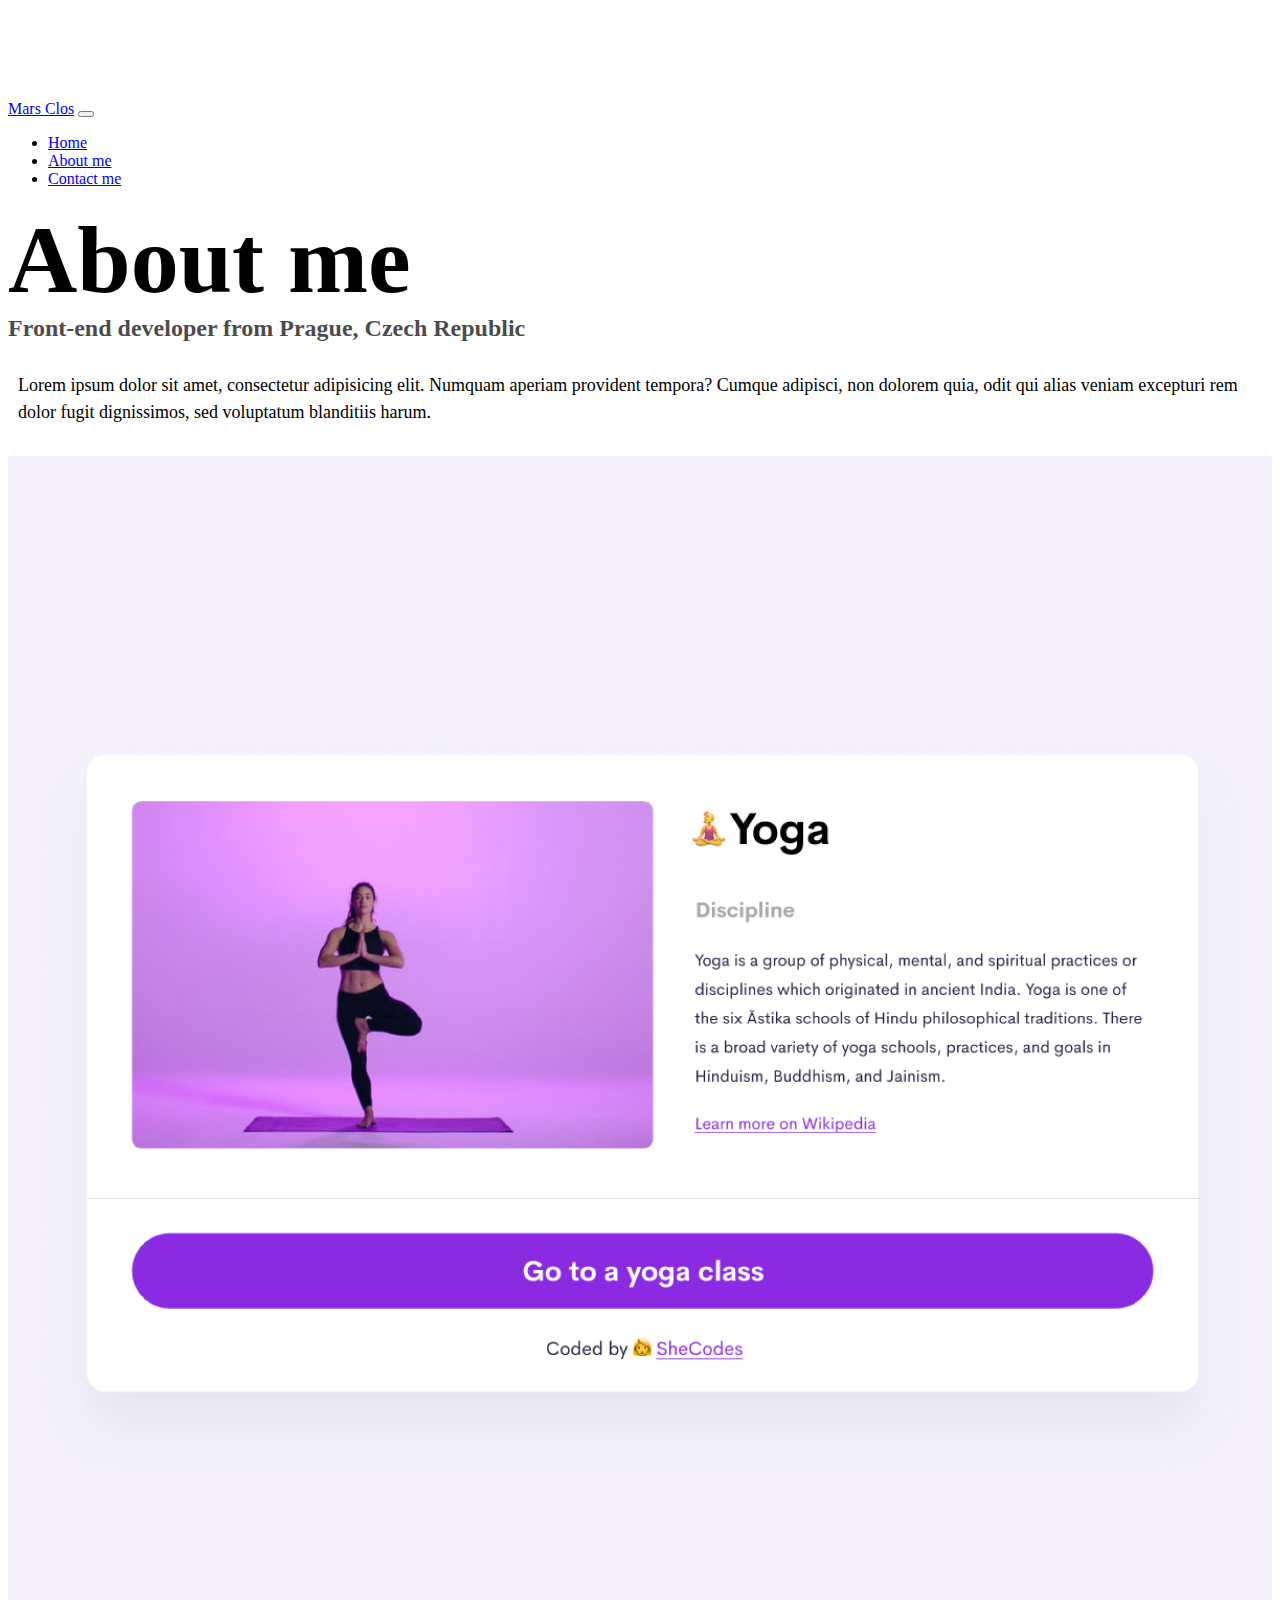
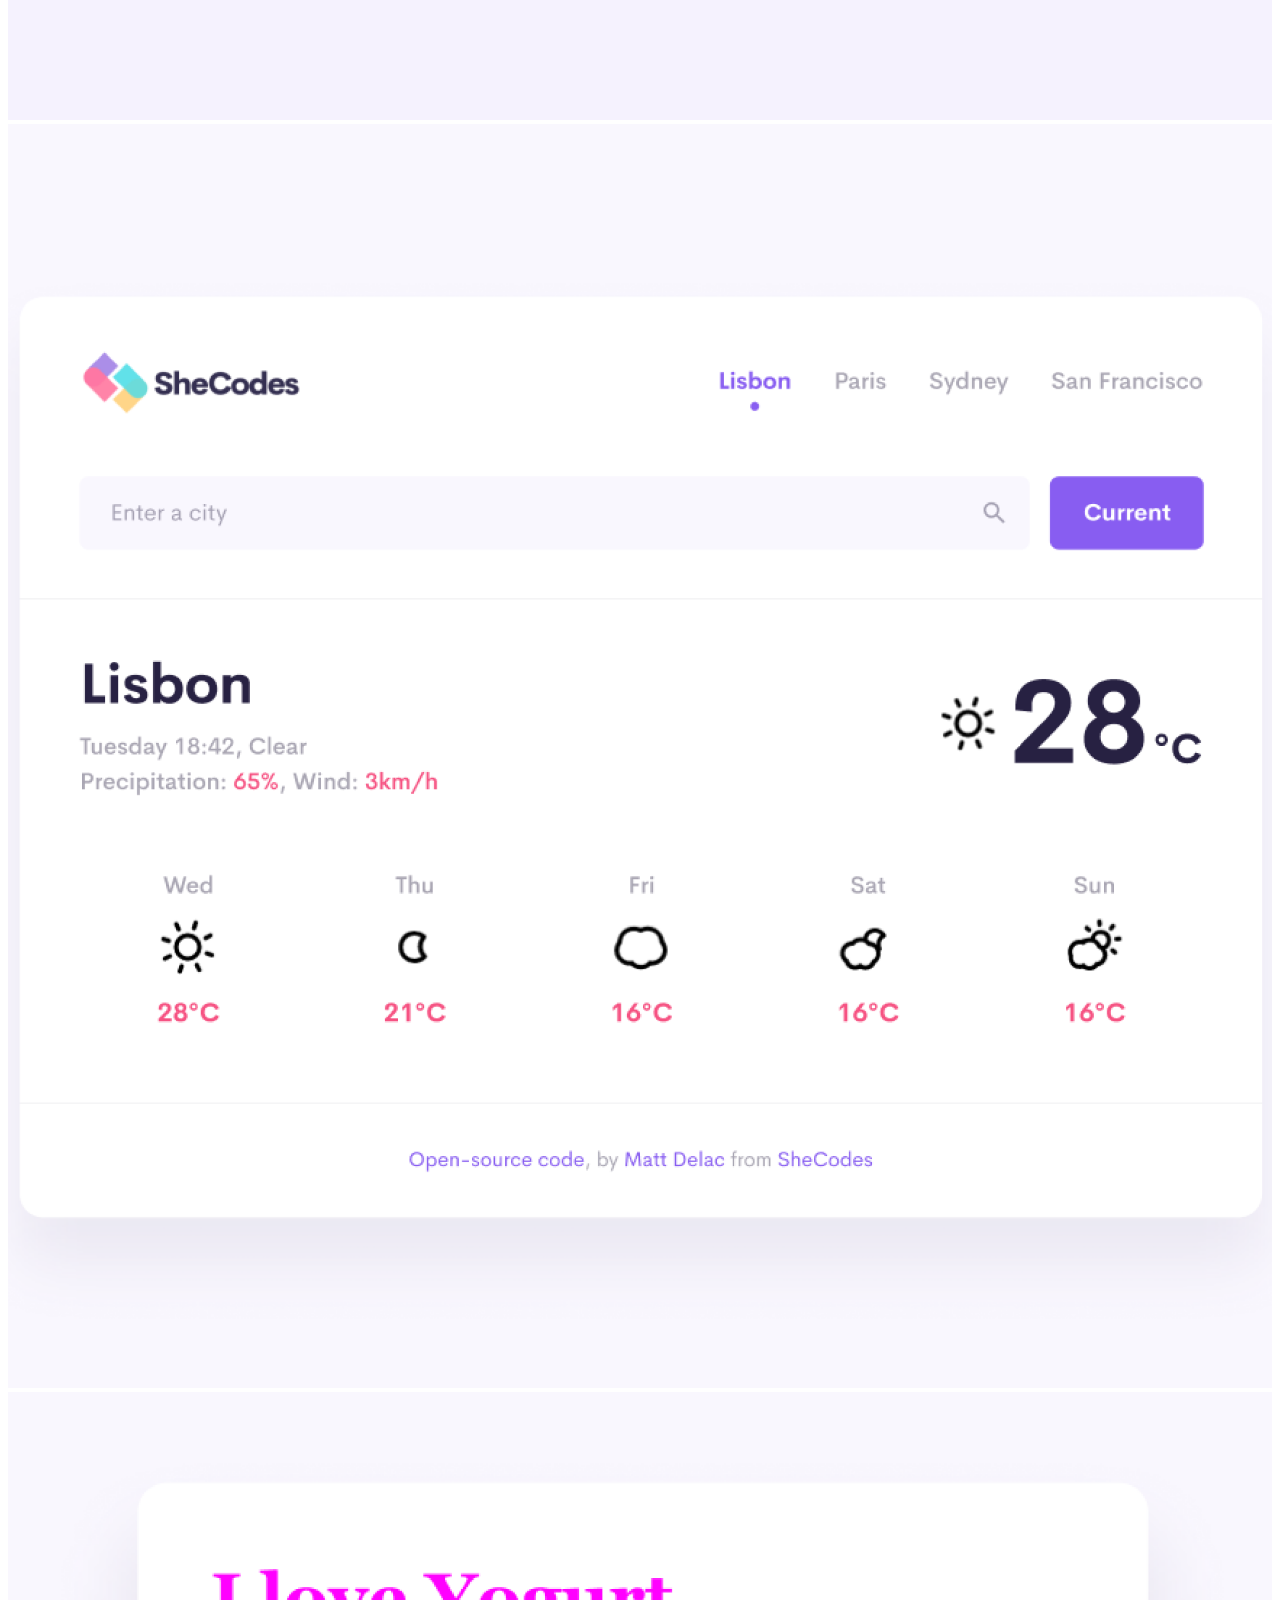
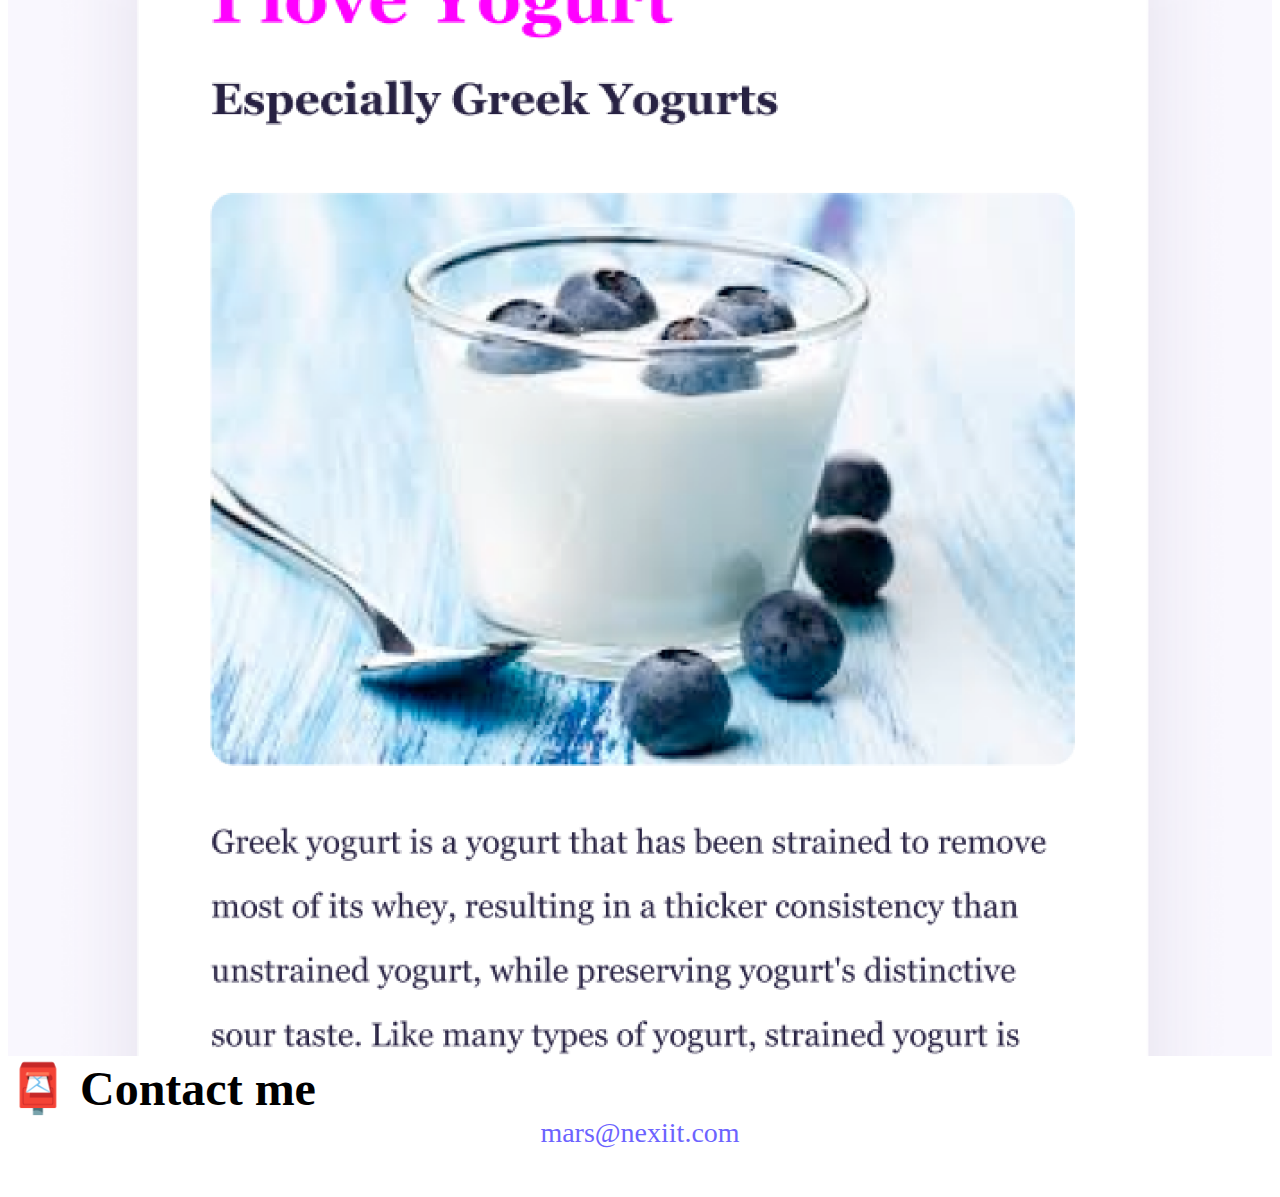
==== about.html @ f09f44d4 "add files" ====
<!DOCTYPE html>
<html lang="en">

<head>
    <meta charset="UTF-8" />
    <meta http-equiv="X-UA-Compatible" content="IE=edge" />
    <meta name="viewport" content="width=device-width, initial-scale=1.0" />
    <link href="https://cdn.jsdelivr.net/npm/bootstrap@5.0.2/dist/css/bootstrap.min.css" rel="stylesheet"
        integrity="sha384-EVSTQN3/azprG1Anm3QDgpJLIm9Nao0Yz1ztcQTwFspd3yD65VohhpuuCOmLASjC" crossorigin="anonymous" />
    <script src="https://cdn.jsdelivr.net/npm/bootstrap@5.0.2/dist/js/bootstrap.bundle.min.js"
        integrity="sha384-MrcW6ZMFYlzcLA8Nl+NtUVF0sA7MsXsP1UyJoMp4YLEuNSfAP+JcXn/tWtIaxVXM" crossorigin="anonymous">
    </script>
    <link rel="stylesheet" href="style.css" />
    <title>About Mars Clos</title>
    <meta name="description" content="About Mars Clos, a front-end developer based in Europe">
</head>

<body>
    <nav class="navbar navbar-expand-lg navbar-light bg-light fixed-top">
        <div class="container">
            <a class="navbar-brand" href="index.html">Mars Clos</a>
            <button class="navbar-toggler" type="button" data-bs-toggle="collapse" data-bs-target="#navbarNav"
                aria-controls="navbarNav" aria-expanded="false" aria-label="Toggle navigation">
                <span class="navbar-toggler-icon"></span>
            </button>
            <div class="collapse navbar-collapse" id="navbarNav">
                <ul class="navbar-nav">
                    <li class="nav-item">
                        <a class="nav-link" aria-current="page" href="index.html">Home</a>
                    </li>
                    <li class="nav-item">
                        <a class="nav-link active" href="about.html">About me</a>
                    </li>
                    <li class="nav-item">
                        <a class="nav-link" href="about.html#contact">Contact me</a>
                    </li>
                </ul>
            </div>
        </div>
    </nav>
    <h1 class="text-center">About me</h1>
    <h3 class="text-center">Front-end developer from Prague, Czech Republic</h3>
    <div class="about-paragraphs text-center">
        <p>
            Lorem ipsum dolor sit amet, consectetur adipisicing elit. Numquam
            aperiam provident tempora? Cumque adipisci, non dolorem quia, odit qui
            alias veniam excepturi rem dolor fugit dignissimos, sed voluptatum
            blanditiis harum.
        </p>
    </div>

    <div class="container">
        <div class="row">
            <div class="col-sm-4">
                <img src="images/yoga.png" class="img-fluid p-2 mb-4 shadow rounded img-phone" />
            </div>
            <div class="col-sm-4">
                <img src="images/weather.png" class="img-fluid p-2 mb-4 shadow rounded img-phone" />
            </div>
            <div class="col-sm-4">
                <img src="images/yogurt.png" class="img-fluid p-2 mb4 shadow rounded img-phone" />
            </div>
        </div>
    </div>

    <div id="contact" class="mt-5">
        <h2 class="text-center">📮 Contact me</h2>
        <a href="mailto:[email]" class="email-link">mars@nexiit.com</a>
    </div>
</body>

</html>
---- style.css ----
:root {
    --primary-color: #6c63ff;
    --secondary-color: #f5f2fe;
    --box-shadow: 0 5px 10px rgba(0, 0, 0, 0.3);
}

body {
    margin-top: 100px;
}

h1,
h2,
h3 {
    margin: 0;
}

h1 {
    font-size: 96px;
}

h2 {
    font-size: 48px;
}

h3 {
    font-size: 24px;
    opacity: 0.7;
}

p {
    font-size: 18px;
    line-height: 1.5;
}

.navigation-links {
    display: flex;
    margin-top: 40px;
    justify-content: center;
}

.navigation-links a {
    margin: 20px;
}

.primary-link {
    border-radius: 4px;
    padding: 20px 15px;
    text-decoration: none;
    text-transform: capitalize;
    background: var(--primary-color);
    box-shadow: var(--box-shadow);
    color: white;
}

.secondary-link {
    border-radius: 4px;
    padding: 20px 15px;
    text-decoration: none;
    text-transform: capitalize;
    color: var(--primary-color);
    border: 1px solid var(--primary-color);
}

.homepage-link {
    color: var(--primary-color);
    text-align: center;
    display: block;
}

.about-paragraphs {
    margin: 30px 0;
}

.about-paragraphs p {
    margin: 10px;
}

.email-link {
    display: flex;
    justify-content: center;
    color: var(--primary-color);
    font-size: 28px;
    text-decoration: none;
}

.email-link:hover {
    text-decoration: underline;
}

.img-fluid {
    max-width: 100%;
    height: auto;
}

#contact {
    padding-bottom: 40px;
}

@media (max-width: 576px) {
    img {
        display: none;
    }

    h1 {
        font-size: 48px;
        line-height: 1.5;
    }

    h2 {
        font-size: 32px;
        text-align: center;
    }

    h3 {
        text-align: center;

    }

    p {
        text-align: center;
    }

    .project-link {
        display: block;
        text-align: center;
        margin: 0 20px;
    }

    div {
        display: block;
    }

    .img-phone {
        display: block;
    }
}
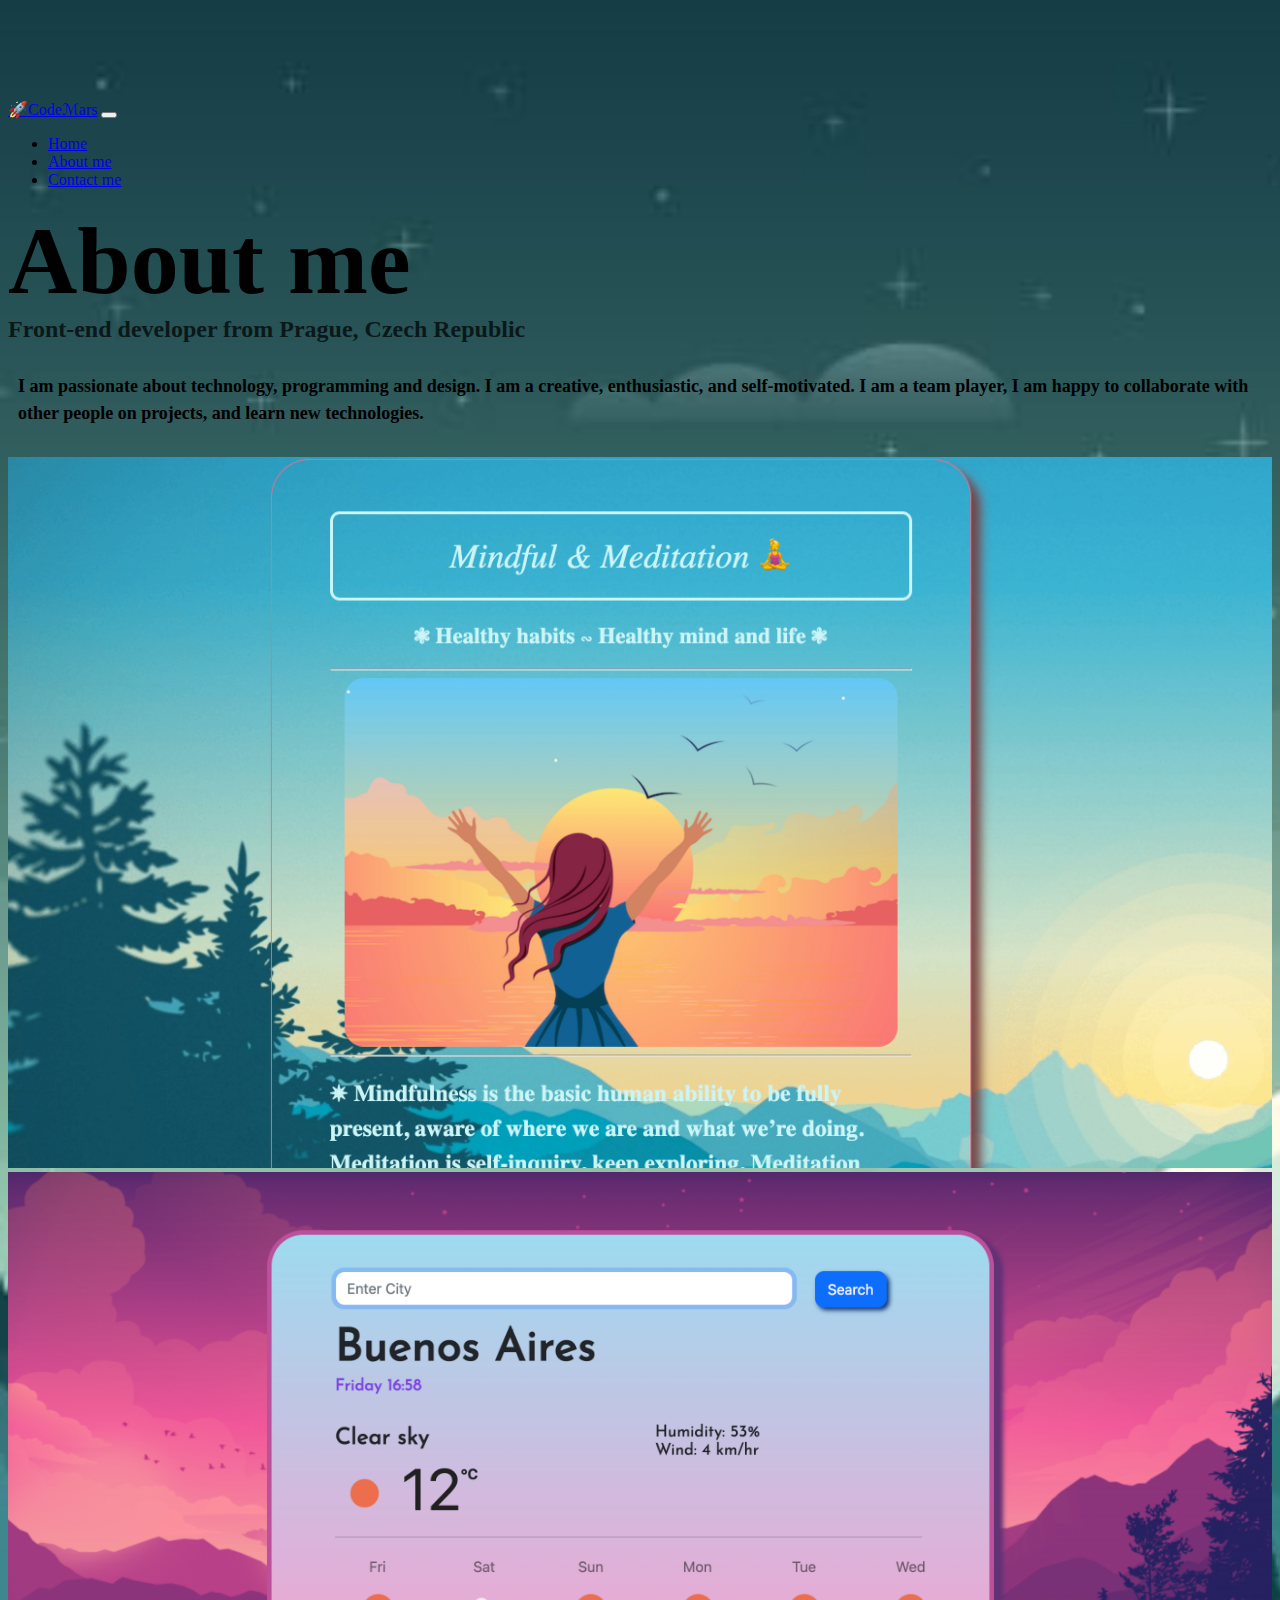
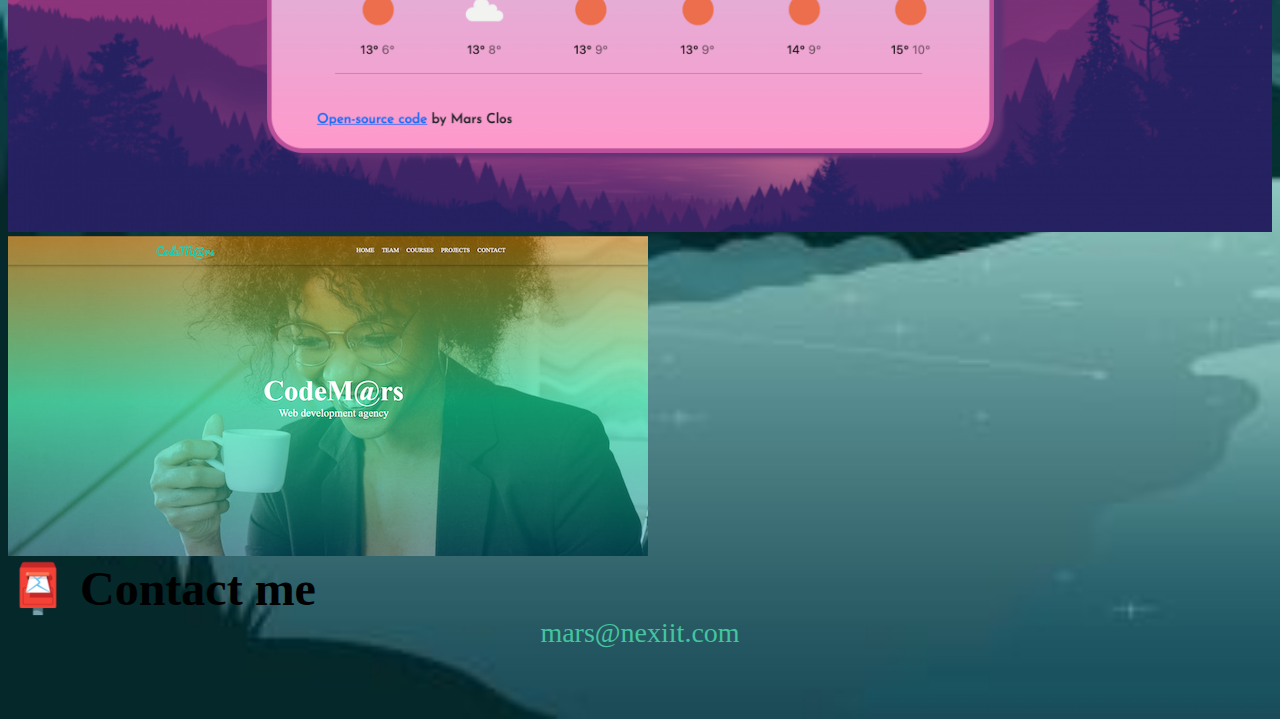
==== commit 976c720b: "add files'" ====
--- a/about.html
+++ b/about.html
@@ -18,7 +18,7 @@
 <body>
     <nav class="navbar navbar-expand-lg navbar-light bg-light fixed-top">
         <div class="container">
-            <a class="navbar-brand" href="index.html">Mars Clos</a>
+            <a class="navbar-brand" href="index.html">🚀Codeℳars</a>
             <button class="navbar-toggler" type="button" data-bs-toggle="collapse" data-bs-target="#navbarNav"
                 aria-controls="navbarNav" aria-expanded="false" aria-label="Toggle navigation">
                 <span class="navbar-toggler-icon"></span>
@@ -42,23 +42,24 @@
     <h3 class="text-center">Front-end developer from Prague, Czech Republic</h3>
     <div class="about-paragraphs text-center">
         <p>
-            Lorem ipsum dolor sit amet, consectetur adipisicing elit. Numquam
-            aperiam provident tempora? Cumque adipisci, non dolorem quia, odit qui
-            alias veniam excepturi rem dolor fugit dignissimos, sed voluptatum
-            blanditiis harum.
+            I am passionate about technology, programming and design. I am a creative, enthusiastic, and self-motivated.
+            I am a team player, I am happy to collaborate with other people on projects, and learn new technologies.
         </p>
     </div>
 
     <div class="container">
         <div class="row">
             <div class="col-sm-4">
-                <img src="images/yoga.png" class="img-fluid p-2 mb-4 shadow rounded img-phone" />
+                <img src="images/mindful.png" class="img-fluid p-2 mb-4 shadow rounded img-phone"
+                    title="project mindful" />
             </div>
             <div class="col-sm-4">
-                <img src="images/weather.png" class="img-fluid p-2 mb-4 shadow rounded img-phone" />
+                <img src="images/weather.png" class="img-fluid p-2 mb-4 shadow rounded img-phone"
+                    title="project weather" />
             </div>
             <div class="col-sm-4">
-                <img src="images/yogurt.png" class="img-fluid p-2 mb4 shadow rounded img-phone" />
+                <img src="images/courses.png" class="img-fluid p-2 mb4 shadow rounded img-phone"
+                    title="travel project" />
             </div>
         </div>
     </div>
--- a/style.css
+++ b/style.css
@@ -1,25 +1,36 @@
 :root {
-    --primary-color: #6c63ff;
+    --primary-color: #44c59e;
     --secondary-color: #f5f2fe;
     --box-shadow: 0 5px 10px rgba(0, 0, 0, 0.3);
 }
 
 body {
     margin-top: 100px;
+    margin-bottom: 30px;
+    background-image: url("images/5.jpg");
+    background-repeat: no-repeat;
+    background-size: cover;
+
+    /* background-color: rgb(210, 233, 225); */
 }
 
 h1,
 h2,
 h3 {
     margin: 0;
+
 }
 
 h1 {
     font-size: 96px;
+    /* color: rgb(0, 128, 100); */
+
 }
 
 h2 {
     font-size: 48px;
+    font-weight: bold;
+
 }
 
 h3 {
@@ -30,6 +41,7 @@
 p {
     font-size: 18px;
     line-height: 1.5;
+    font-weight: bold;
 }
 
 .navigation-links {
@@ -39,7 +51,7 @@
 }
 
 .navigation-links a {
-    margin: 20px;
+    margin: 30px;
 }
 
 .primary-link {
@@ -96,6 +108,15 @@
     padding-bottom: 40px;
 }
 
+.col-6 {
+    flex: 0 0 auto;
+    width: 50%;
+}
+
+.project-link {
+    margin-bottom: 40px;
+}
+
 @media (max-width: 576px) {
     img {
         display: none;
@@ -126,11 +147,15 @@
         margin: 0 20px;
     }
 
-    div {
-        display: block;
-    }
 
     .img-phone {
         display: block;
     }
+
+    .col-6 {
+        display: block;
+        text-align: center;
+        width: 100%;
+        max-width: 100%;
+    }
 }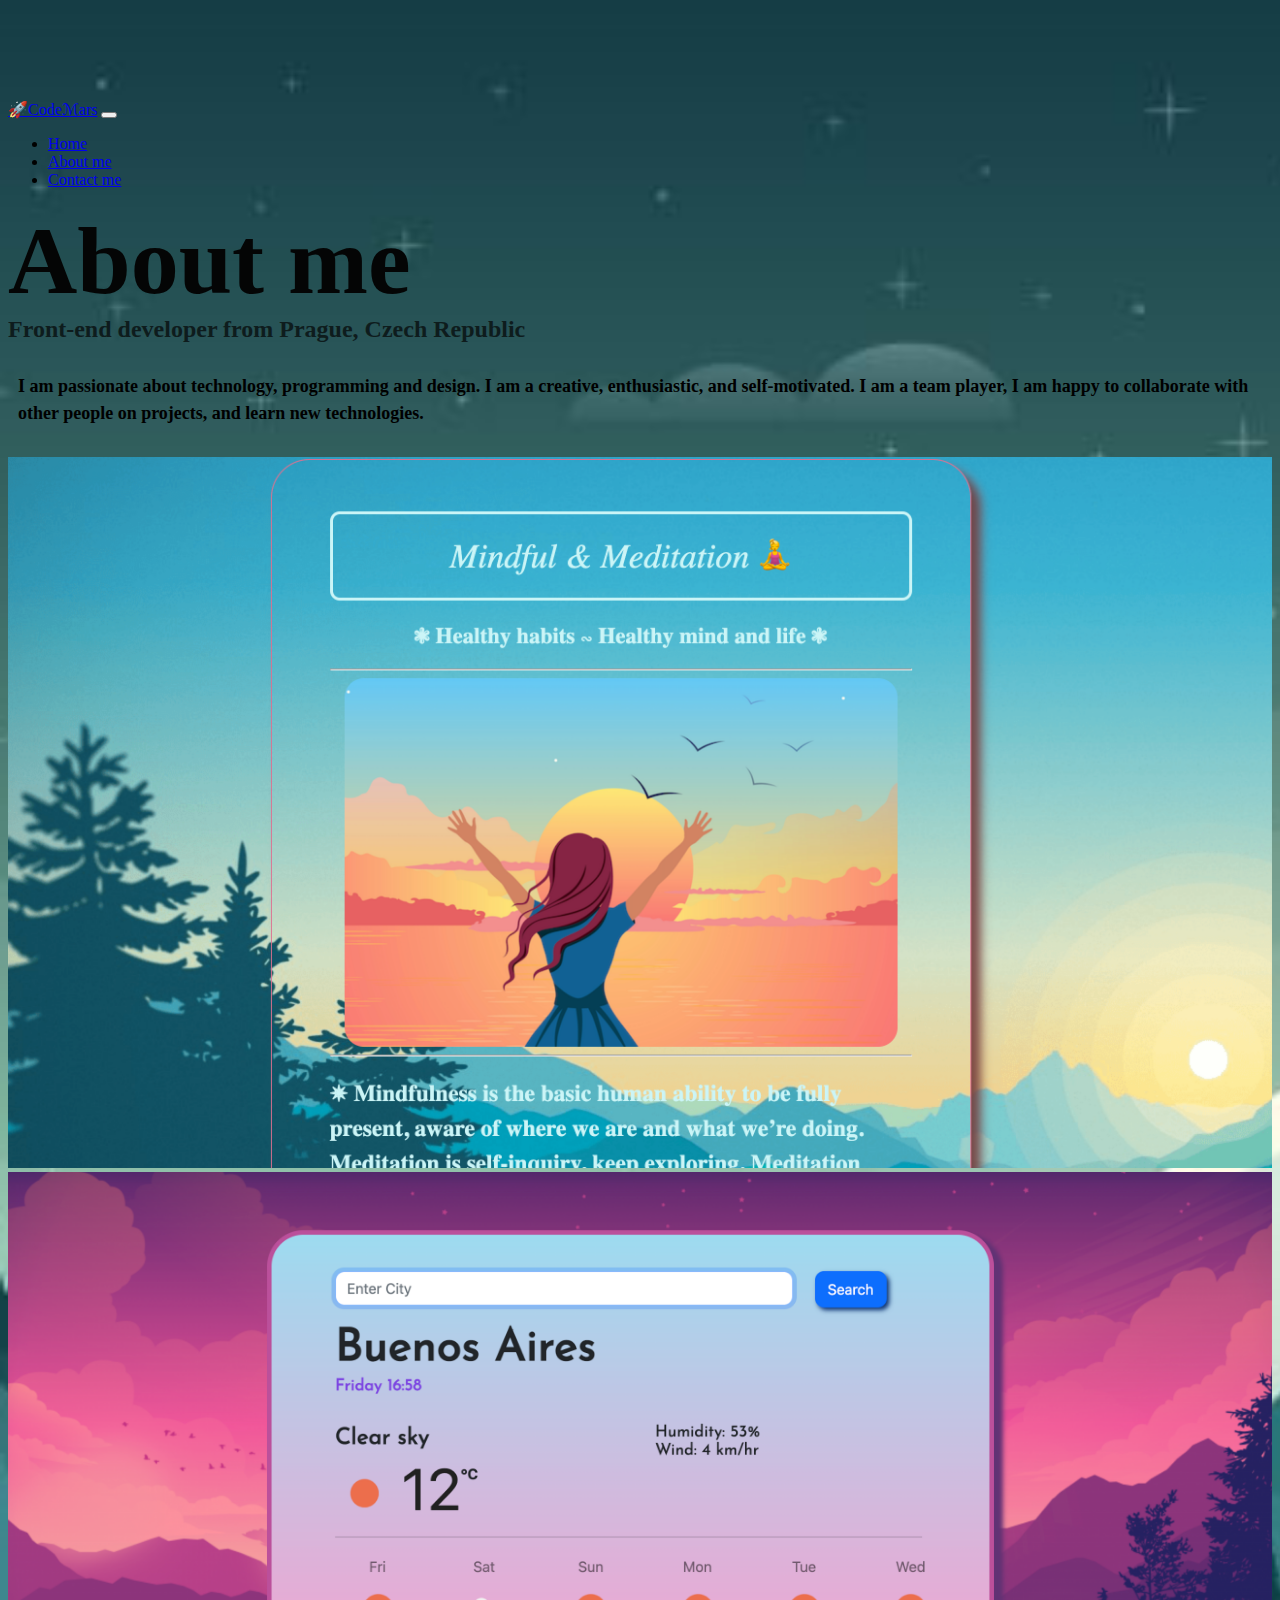
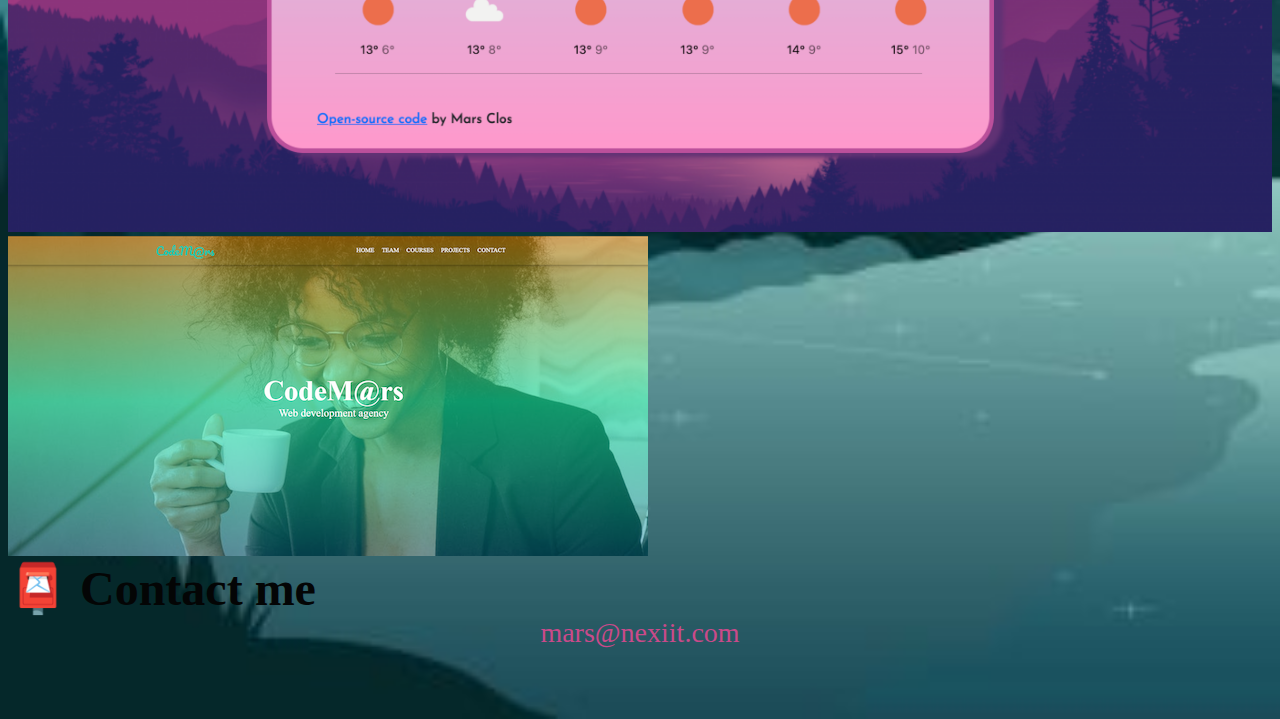
==== commit 11d02adc: "add files'" ====
--- a/about.html
+++ b/about.html
@@ -15,7 +15,7 @@
     <meta name="description" content="About Mars Clos, a front-end developer based in Europe">
 </head>
 
-<body>
+<body class="body-about">
     <nav class="navbar navbar-expand-lg navbar-light bg-light fixed-top">
         <div class="container">
             <a class="navbar-brand" href="index.html">🚀Codeℳars</a>
--- a/style.css
+++ b/style.css
@@ -1,5 +1,5 @@
 :root {
-    --primary-color: #44c59e;
+    --primary-color: #ca4a8a;
     --secondary-color: #f5f2fe;
     --box-shadow: 0 5px 10px rgba(0, 0, 0, 0.3);
 }
@@ -7,17 +7,27 @@
 body {
     margin-top: 100px;
     margin-bottom: 30px;
+}
+
+.body-index {
+    background-image: url("images/mount.jpg");
+    background-size: 500px;
+    background-repeat: no-repeat;
+    background-size: cover;
+}
+
+.body-about {
     background-image: url("images/5.jpg");
     background-repeat: no-repeat;
     background-size: cover;
 
-    /* background-color: rgb(210, 233, 225); */
 }
 
 h1,
 h2,
 h3 {
     margin: 0;
+    color: rgb(4, 5, 5);
 
 }
 
@@ -134,7 +144,6 @@
 
     h3 {
         text-align: center;
-
     }
 
     p {
@@ -147,7 +156,6 @@
         margin: 0 20px;
     }
 
-
     .img-phone {
         display: block;
     }
